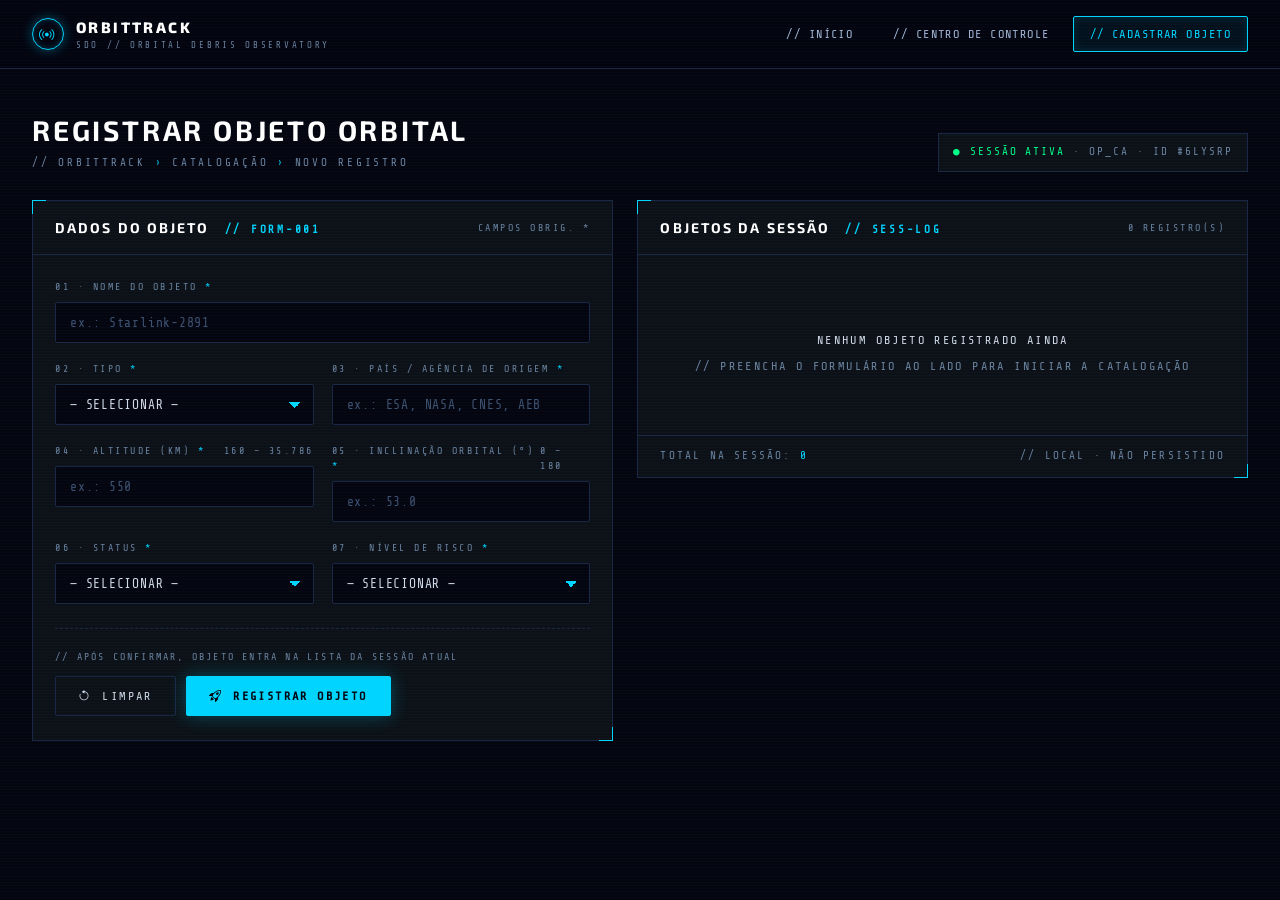
==== cadastro.html @ 4284d5c9 "first commit" ====
<!DOCTYPE html>
<html lang="pt-BR">
<head>
<meta charset="UTF-8" />
<meta name="viewport" content="width=device-width, initial-scale=1.0" />
<title>OrbitTrack — Cadastrar Objeto Orbital</title>
<link rel="preconnect" href="https://fonts.googleapis.com" />
<link rel="preconnect" href="https://fonts.gstatic.com" crossorigin />
<link href="https://fonts.googleapis.com/css2?family=Exo+2:wght@300;400;600;700;800&family=Share+Tech+Mono&display=swap" rel="stylesheet" />
<link rel="stylesheet" href="https://cdn.jsdelivr.net/npm/bootstrap-icons@1.11.3/font/bootstrap-icons.min.css" />
<link rel="stylesheet" href="css/shared.css" />
<link rel="stylesheet" href="css/cadastro.css" />
</head>
<body>

<!-- ===================== NAV ===================== -->
<nav class="nav" data-screen-label="cadastro-nav">
  <div class="logo">
    <div class="mark"><i class="bi bi-broadcast"></i></div>
    <div>OrbitTrack<small>SDO // ORBITAL DEBRIS OBSERVATORY</small></div>
  </div>
  <div class="nav-links">
    <a href="index.html">// Início</a>
    <a href="dashboard.html">// Centro de Controle</a>
    <a href="cadastro.html" class="active">// Cadastrar Objeto</a>
  </div>
</nav>

<div class="page">
  <div class="page-head">
    <div>
      <h1>Registrar Objeto Orbital</h1>
      <div class="crumbs">// OrbitTrack <span>›</span> Catalogação <span>›</span> Novo registro</div>
    </div>
    <div class="session-card">
      <b>● SESSÃO ATIVA</b> · OP_CA · ID <span id="sessionId">--</span>
    </div>
  </div>

  <div class="grid">

    <!-- ===================== FORM ===================== -->
    <section class="panel" data-screen-label="cadastro-form">
      <div class="panel-head">
        <h2>Dados do objeto <span>// FORM-001</span></h2>
        <div class="meta">CAMPOS OBRIG. *</div>
      </div>
      <div class="panel-body">
        <form id="form" action="javascript:void(0);" novalidate>

          <div class="field full">
            <label for="f-nome">
              <span>01 · Nome do objeto <span class="req">*</span></span>
            </label>
            <input class="ctrl" id="f-nome" type="text" placeholder="ex.: Starlink-2891" />
            <div class="err-msg" data-for="f-nome">// Campo obrigatório</div>
          </div>

          <div class="field">
            <label for="f-tipo">
              <span>02 · Tipo <span class="req">*</span></span>
            </label>
            <select class="ctrl" id="f-tipo">
              <option value="">— Selecionar —</option>
              <option>Satélite</option>
              <option>Detrito</option>
              <option>Foguete</option>
            </select>
            <div class="err-msg" data-for="f-tipo">// Selecione um tipo</div>
          </div>

          <div class="field">
            <label for="f-pais">
              <span>03 · País / Agência de origem <span class="req">*</span></span>
            </label>
            <input class="ctrl" id="f-pais" type="text" placeholder="ex.: ESA, NASA, CNES, AEB" />
            <div class="err-msg" data-for="f-pais">// Campo obrigatório</div>
          </div>

          <div class="field">
            <label for="f-altitude">
              <span>04 · Altitude (km) <span class="req">*</span></span>
              <span class="hint">160 – 35.786</span>
            </label>
            <input class="ctrl" id="f-altitude" type="number" step="1" placeholder="ex.: 550" />
            <div class="err-msg" data-for="f-altitude">// Altitude deve estar entre 160 e 35.786 km</div>
          </div>

          <div class="field">
            <label for="f-inclinacao">
              <span>05 · Inclinação orbital (°) <span class="req">*</span></span>
              <span class="hint">0 – 180</span>
            </label>
            <input class="ctrl" id="f-inclinacao" type="number" step="0.1" placeholder="ex.: 53.0" />
            <div class="err-msg" data-for="f-inclinacao">// Inclinação deve estar entre 0° e 180°</div>
          </div>

          <div class="field">
            <label for="f-status">
              <span>06 · Status <span class="req">*</span></span>
            </label>
            <select class="ctrl" id="f-status">
              <option value="">— Selecionar —</option>
              <option>Ativo</option>
              <option>Inativo</option>
              <option>Desconhecido</option>
            </select>
            <div class="err-msg" data-for="f-status">// Selecione um status</div>
          </div>

          <div class="field">
            <label for="f-risco">
              <span>07 · Nível de risco <span class="req">*</span></span>
            </label>
            <select class="ctrl" id="f-risco">
              <option value="">— Selecionar —</option>
              <option>Baixo</option>
              <option>Médio</option>
              <option>Alto</option>
              <option>Crítico</option>
            </select>
            <div class="err-msg" data-for="f-risco">// Selecione o nível de risco</div>
          </div>

          <div class="actions">
            <div class="info">// Após confirmar, objeto entra na lista da sessão atual</div>
            <div style="display:flex; gap:10px;">
              <button type="reset" class="btn ghost" id="btnReset">
                <i class="bi bi-arrow-counterclockwise"></i> Limpar
              </button>
              <button type="submit" class="btn primary">
                <i class="bi bi-rocket-takeoff"></i> Registrar Objeto
              </button>
            </div>
          </div>
        </form>
      </div>
    </section>

    <!-- ===================== LISTA ===================== -->
    <section class="panel" data-screen-label="cadastro-list">
      <div class="panel-head">
        <h2>Objetos da sessão <span>// SESS-LOG</span></h2>
        <div class="meta"><span id="count">0</span> REGISTRO(S)</div>
      </div>
      <div class="list-body" id="list">
        <div class="empty" id="emptyState">
          <i class="bi bi-satellite"></i>
          <span>Nenhum objeto registrado ainda</span>
          <div style="margin-top:8px;">// Preencha o formulário ao lado para iniciar a catalogação</div>
        </div>
      </div>
      <div class="list-foot">
        <div>Total na sessão: <b id="countFoot">0</b></div>
        <div>// LOCAL · NÃO PERSISTIDO</div>
      </div>
    </section>

  </div>
</div>

<!-- TOAST -->
<div class="toast" id="toast">
  <b>● OBJETO REGISTRADO</b> · <span id="toastText"></span>
</div>

<script src="js/cadastro.js"></script>
</body>
</html>
---- css/shared.css ----
*, *::before, *::after { box-sizing: border-box; }
html, body { margin: 0; padding: 0; }
body {
  font-family: 'Exo 2', system-ui, sans-serif;
  background: #050510;
  color: #cfd8e6;
  min-height: 100vh;
  overflow-x: hidden;
  line-height: 1.5;
}
---- css/cadastro.css ----
/* Scan line muito sutil */
body::before {
  content: "";
  position: fixed; inset: 0;
  pointer-events: none; z-index: 100;
  background: repeating-linear-gradient(
    to bottom,
    rgba(0,212,255,0.022) 0,
    rgba(0,212,255,0.022) 1px,
    transparent 1px,
    transparent 3px
  );
  mix-blend-mode: screen;
}

/* ===== NAVBAR ===== */
.nav {
  position: sticky; top: 0; z-index: 50;
  display: flex; align-items: center; justify-content: space-between;
  padding: 16px 32px;
  border-bottom: 1px solid #1a2744;
  background: rgba(5,5,16,0.92);
  backdrop-filter: blur(8px);
}
.logo {
  display: flex; align-items: center; gap: 12px;
  font-family: 'Exo 2', sans-serif;
  font-weight: 800; letter-spacing: 0.16em;
  text-transform: uppercase;
  font-size: 15px; color: #fff;
}
.logo .mark {
  width: 32px; height: 32px;
  border: 1px solid #00d4ff;
  border-radius: 50%;
  display: grid; place-items: center;
  color: #00d4ff;
  box-shadow: 0 0 12px rgba(0,212,255,0.35), inset 0 0 6px rgba(0,212,255,0.25);
}
.logo small {
  display: block;
  font-family: 'Share Tech Mono', monospace;
  font-size: 9px; letter-spacing: 0.3em;
  color: #6a829f; font-weight: 400;
}
.nav-links {
  display: flex; gap: 6px;
  font-family: 'Share Tech Mono', monospace;
  font-size: 12px;
  letter-spacing: 0.12em;
  text-transform: uppercase;
}
.nav-links a {
  color: #9fb4d4; text-decoration: none;
  padding: 8px 16px; border: 1px solid transparent;
  border-radius: 2px; transition: 140ms;
}
.nav-links a:hover { color: #00d4ff; border-color: #1a2744; background: rgba(0,212,255,0.04); }
.nav-links a.active {
  color: #00d4ff; border-color: #00d4ff;
  background: rgba(0,212,255,0.06);
  box-shadow: inset 0 0 8px rgba(0,212,255,0.15);
}

/* ===== PAGE ===== */
.page {
  max-width: 1280px;
  margin: 0 auto;
  padding: 40px 32px 80px;
}
.page-head {
  display: flex; justify-content: space-between; align-items: flex-end;
  flex-wrap: wrap; gap: 18px;
  margin-bottom: 28px;
}
.page-head h1 {
  font-family: 'Exo 2', sans-serif;
  font-size: 28px; font-weight: 700; color: #fff;
  margin: 0; text-transform: uppercase; letter-spacing: 0.1em;
}
.page-head .crumbs {
  font-family: 'Share Tech Mono', monospace;
  font-size: 11px; color: #6a829f;
  letter-spacing: 0.25em; text-transform: uppercase;
  margin-top: 4px;
}
.page-head .crumbs span { color: #00d4ff; }
.session-card {
  font-family: 'Share Tech Mono', monospace;
  font-size: 11px;
  color: #6a829f;
  letter-spacing: 0.18em;
  text-transform: uppercase;
  border: 1px solid #1a2744;
  background: #0d1117;
  padding: 10px 14px;
}
.session-card b { color: #00ff88; font-weight: 400; }

/* ===== LAYOUT ===== */
.grid {
  display: grid;
  grid-template-columns: minmax(0, 1fr) minmax(0, 1.05fr);
  gap: 24px;
  align-items: start;
}

/* ===== PANEL ===== */
.panel {
  border: 1px solid #1a2744;
  background: #0d1117;
  position: relative;
}
.panel::before, .panel::after {
  content: ""; position: absolute; width: 14px; height: 14px;
  border: 1px solid #00d4ff;
}
.panel::before { top: -1px; left: -1px; border-right: 0; border-bottom: 0; }
.panel::after  { bottom: -1px; right: -1px; border-left: 0; border-top: 0; }

.panel-head {
  padding: 16px 22px;
  border-bottom: 1px solid #1a2744;
  display: flex; justify-content: space-between; align-items: center;
  gap: 12px; flex-wrap: wrap;
}
.panel-head h2 {
  font-family: 'Exo 2', sans-serif;
  font-size: 14px; text-transform: uppercase;
  letter-spacing: 0.15em; margin: 0; color: #fff;
}
.panel-head h2 span {
  font-family: 'Share Tech Mono', monospace;
  font-size: 11px; color: #00d4ff;
  margin-left: 10px; letter-spacing: 0.25em;
}
.panel-head .meta {
  font-family: 'Share Tech Mono', monospace;
  font-size: 10px; color: #6a829f;
  letter-spacing: 0.25em; text-transform: uppercase;
}
.panel-body { padding: 24px 22px; }

/* ===== FORM ===== */
form {
  display: grid;
  grid-template-columns: 1fr 1fr;
  gap: 18px 18px;
}
.field { display: flex; flex-direction: column; gap: 8px; }
.field.full { grid-column: 1 / -1; }

label {
  font-family: 'Share Tech Mono', monospace;
  font-size: 10px;
  letter-spacing: 0.25em;
  text-transform: uppercase;
  color: #6a829f;
  display: flex; justify-content: space-between; align-items: center;
}
label .req { color: #00d4ff; }
label .hint { color: #6a829f; }

.ctrl {
  font-family: 'Share Tech Mono', monospace;
  font-size: 13px;
  background: #050510;
  color: #cfd8e6;
  border: 1px solid #1a2744;
  padding: 12px 14px;
  border-radius: 2px;
  letter-spacing: 0.06em;
  outline: none;
  transition: 140ms;
  width: 100%;
}
.ctrl::placeholder { color: #3d5170; }
.ctrl:focus {
  border-color: #00d4ff;
  box-shadow: 0 0 0 1px rgba(0,212,255,0.45), 0 0 14px rgba(0,212,255,0.15);
  background: #07071a;
}
select.ctrl {
  appearance: none;
  background-image: linear-gradient(45deg, transparent 50%, #00d4ff 50%),
                    linear-gradient(135deg, #00d4ff 50%, transparent 50%);
  background-position: calc(100% - 18px) center, calc(100% - 12px) center;
  background-size: 6px 6px, 6px 6px;
  background-repeat: no-repeat;
  padding-right: 36px;
  text-transform: uppercase;
}
textarea.ctrl { resize: vertical; min-height: 80px; font-family: 'Share Tech Mono', monospace; }

.field.error .ctrl {
  border-color: #ff4444;
  box-shadow: 0 0 0 1px rgba(255,68,68,0.4);
}
.err-msg {
  font-family: 'Share Tech Mono', monospace;
  font-size: 10px;
  letter-spacing: 0.2em;
  color: #ff4444;
  text-transform: uppercase;
  min-height: 12px;
  display: none;
}
.field.error .err-msg { display: block; }

/* ===== ACTIONS ===== */
.actions {
  grid-column: 1 / -1;
  display: flex; justify-content: space-between; align-items: center;
  gap: 12px; flex-wrap: wrap;
  border-top: 1px dashed #1a2744;
  padding-top: 20px; margin-top: 6px;
}
.actions .info {
  font-family: 'Share Tech Mono', monospace;
  font-size: 10px;
  color: #6a829f;
  letter-spacing: 0.22em;
  text-transform: uppercase;
}
.btn {
  font-family: 'Share Tech Mono', monospace;
  font-size: 12px;
  letter-spacing: 0.2em;
  text-transform: uppercase;
  padding: 12px 22px;
  border-radius: 2px;
  cursor: pointer;
  border: 1px solid;
  display: inline-flex; align-items: center; gap: 10px;
  transition: 140ms;
}
.btn.ghost  { background: transparent; color: #cfd8e6; border-color: #1a2744; }
.btn.ghost:hover { border-color: #ff4444; color: #ff4444; }
.btn.primary {
  background: #00d4ff; color: #050510; border-color: #00d4ff; font-weight: 700;
  box-shadow: 0 0 18px rgba(0,212,255,0.3);
}
.btn.primary:hover { background: #5be4ff; box-shadow: 0 0 28px rgba(0,212,255,0.5); }

/* ===== TOAST ===== */
.toast {
  position: fixed; right: 24px; bottom: 24px;
  background: #0d1117;
  border: 1px solid #00ff88;
  border-left: 4px solid #00ff88;
  padding: 14px 18px;
  font-family: 'Share Tech Mono', monospace;
  font-size: 12px;
  color: #cfd8e6;
  letter-spacing: 0.1em;
  text-transform: uppercase;
  box-shadow: 0 0 24px rgba(0,255,136,0.25);
  z-index: 200;
  transform: translateY(20px);
  opacity: 0;
  pointer-events: none;
  transition: 220ms;
  max-width: 340px;
}
.toast.show { transform: translateY(0); opacity: 1; }
.toast b { color: #00ff88; font-weight: 400; }

/* ===== REGISTROS / LISTA ===== */
.list-body { padding: 0; }

.record {
  display: grid;
  grid-template-columns: auto 1fr auto;
  align-items: center;
  gap: 16px;
  padding: 14px 22px;
  border-bottom: 1px solid rgba(26,39,68,0.6);
  transition: 120ms;
}
.record:last-child { border-bottom: 0; }
.record:hover { background: rgba(0,212,255,0.04); }
.record .badge {
  width: 44px; height: 44px;
  display: grid; place-items: center;
  border: 1px solid #1a2744;
  background: rgba(0,212,255,0.04);
  color: #00d4ff;
  font-size: 18px;
  border-radius: 2px;
}
.record.satelite .badge { color: #00d4ff; }
.record.detrito  .badge { color: #ff9c4a; border-color: rgba(255,156,74,0.4); background: rgba(255,156,74,0.05); }
.record.foguete  .badge { color: #ffd34a; border-color: rgba(255,211,74,0.4); background: rgba(255,211,74,0.05); }

.record .info { min-width: 0; }
.record .info .id {
  font-family: 'Share Tech Mono', monospace;
  font-size: 11px; color: #00d4ff;
  letter-spacing: 0.25em; text-transform: uppercase;
}
.record .info .name {
  font-family: 'Exo 2', sans-serif;
  color: #fff; font-size: 15px;
  font-weight: 600;
  letter-spacing: 0.04em;
  margin-top: 2px;
  white-space: nowrap; text-overflow: ellipsis; overflow: hidden;
}
.record .info .meta {
  font-family: 'Share Tech Mono', monospace;
  font-size: 11px; color: #6a829f;
  letter-spacing: 0.15em; margin-top: 4px;
  text-transform: uppercase;
  display: flex; gap: 14px; flex-wrap: wrap;
}
.record .info .meta b { color: #cfd8e6; font-weight: 400; }
.record .tags { display: flex; flex-direction: column; gap: 6px; align-items: flex-end; }

.tag {
  display: inline-flex; align-items: center; gap: 6px;
  font-family: 'Share Tech Mono', monospace;
  font-size: 10px;
  letter-spacing: 0.2em;
  text-transform: uppercase;
  padding: 4px 8px;
  border-radius: 2px;
  border: 1px solid;
}
.tag::before {
  content: ""; width: 6px; height: 6px; border-radius: 50%;
  background: currentColor; box-shadow: 0 0 6px currentColor;
}
.tag.ativo       { color: #00ff88; border-color: rgba(0,255,136,0.4); background: rgba(0,255,136,0.06); }
.tag.inativo     { color: #6a829f; border-color: rgba(106,130,159,0.4); background: rgba(106,130,159,0.06); }
.tag.desconhecido { color: #9fb4d4; border-color: rgba(159,180,212,0.4); background: rgba(159,180,212,0.05); }

.risk {
  font-family: 'Share Tech Mono', monospace;
  font-size: 10px; letter-spacing: 0.2em;
  text-transform: uppercase;
  display: inline-flex; align-items: center; gap: 6px;
}
.risk .dot {
  width: 7px; height: 7px; border-radius: 50%;
  background: currentColor; box-shadow: 0 0 8px currentColor;
}
.risk.baixo   { color: #00ff88; }
.risk.medio   { color: #ffd34a; }
.risk.alto    { color: #ff9c4a; }
.risk.critico { color: #ff4444; }

.empty {
  padding: 60px 24px;
  text-align: center;
  font-family: 'Share Tech Mono', monospace;
  font-size: 12px;
  color: #6a829f;
  letter-spacing: 0.2em;
  text-transform: uppercase;
}
.empty i {
  display: block;
  font-size: 36px; color: #1a2744;
  margin-bottom: 16px;
}
.empty span { color: #cfd8e6; }

.list-foot {
  padding: 12px 22px;
  border-top: 1px solid #1a2744;
  display: flex; justify-content: space-between; gap: 10px; flex-wrap: wrap;
  font-family: 'Share Tech Mono', monospace;
  font-size: 11px; color: #6a829f;
  letter-spacing: 0.2em; text-transform: uppercase;
}
.list-foot b { color: #00d4ff; font-weight: 400; }

/* Responsivo */
@media (max-width: 1000px) {
  .grid { grid-template-columns: 1fr; }
}
@media (max-width: 640px) {
  .nav { padding: 12px 16px; }
  .nav-links a { padding: 6px 10px; }
  .page { padding: 24px 16px 60px; }
  form { grid-template-columns: 1fr; }
  .record { grid-template-columns: auto 1fr; }
  .record .tags { grid-column: 1 / -1; flex-direction: row; }
  .page-head h1 { font-size: 22px; }
}
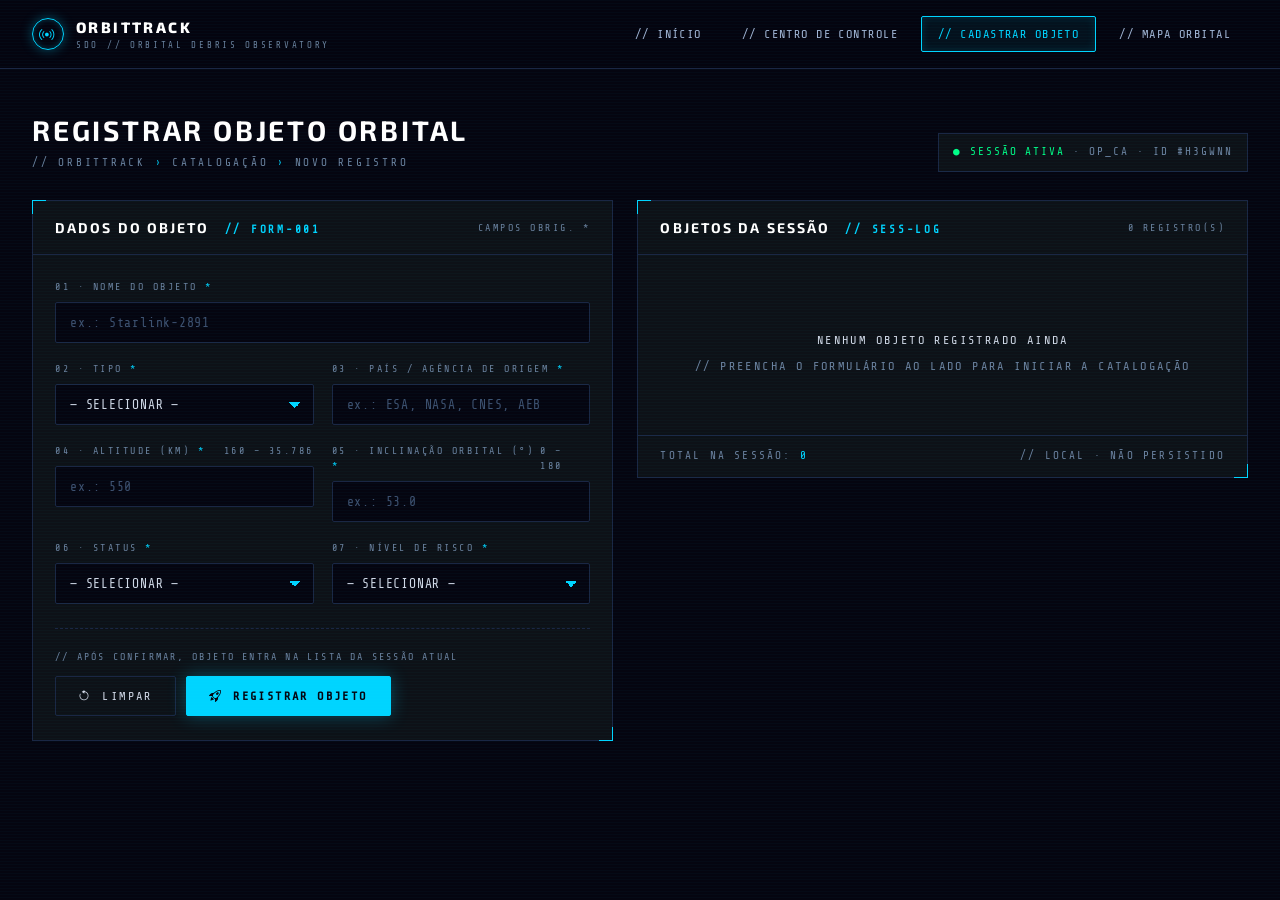
==== commit 5a2b86aa: "feat: add 3D orbital map page and update docs Add orbita.html with Three.js interactive globe (selec" ====
--- a/cadastro.html
+++ b/cadastro.html
@@ -8,8 +8,409 @@
 <link rel="preconnect" href="https://fonts.gstatic.com" crossorigin />
 <link href="https://fonts.googleapis.com/css2?family=Exo+2:wght@300;400;600;700;800&family=Share+Tech+Mono&display=swap" rel="stylesheet" />
 <link rel="stylesheet" href="https://cdn.jsdelivr.net/npm/bootstrap-icons@1.11.3/font/bootstrap-icons.min.css" />
-<link rel="stylesheet" href="css/shared.css" />
-<link rel="stylesheet" href="css/cadastro.css" />
+<style>
+  *, *::before, *::after { box-sizing: border-box; }
+  html, body { margin: 0; padding: 0; }
+  body {
+    font-family: 'Exo 2', system-ui, sans-serif;
+    background: #050510;
+    color: #cfd8e6;
+    min-height: 100vh;
+    line-height: 1.5;
+    overflow-x: hidden;
+  }
+
+  /* Scan line muito sutil */
+  body::before {
+    content: "";
+    position: fixed; inset: 0;
+    pointer-events: none; z-index: 100;
+    background: repeating-linear-gradient(
+      to bottom,
+      rgba(0,212,255,0.022) 0,
+      rgba(0,212,255,0.022) 1px,
+      transparent 1px,
+      transparent 3px
+    );
+    mix-blend-mode: screen;
+  }
+
+  /* ===== NAVBAR ===== */
+  .nav {
+    position: sticky; top: 0; z-index: 50;
+    display: flex; align-items: center; justify-content: space-between;
+    padding: 16px 32px;
+    border-bottom: 1px solid #1a2744;
+    background: rgba(5,5,16,0.92);
+    backdrop-filter: blur(8px);
+  }
+  .logo {
+    display: flex; align-items: center; gap: 12px;
+    font-family: 'Exo 2', sans-serif;
+    font-weight: 800; letter-spacing: 0.16em;
+    text-transform: uppercase;
+    font-size: 15px; color: #fff;
+  }
+  .logo .mark {
+    width: 32px; height: 32px;
+    border: 1px solid #00d4ff;
+    border-radius: 50%;
+    display: grid; place-items: center;
+    color: #00d4ff;
+    box-shadow: 0 0 12px rgba(0,212,255,0.35), inset 0 0 6px rgba(0,212,255,0.25);
+  }
+  .logo small {
+    display: block;
+    font-family: 'Share Tech Mono', monospace;
+    font-size: 9px; letter-spacing: 0.3em;
+    color: #6a829f; font-weight: 400;
+  }
+  .nav-links {
+    display: flex; gap: 6px;
+    font-family: 'Share Tech Mono', monospace;
+    font-size: 12px;
+    letter-spacing: 0.12em;
+    text-transform: uppercase;
+  }
+  .nav-links a {
+    color: #9fb4d4; text-decoration: none;
+    padding: 8px 16px; border: 1px solid transparent;
+    border-radius: 2px; transition: 140ms;
+  }
+  .nav-links a:hover { color: #00d4ff; border-color: #1a2744; background: rgba(0,212,255,0.04); }
+  .nav-links a.active {
+    color: #00d4ff; border-color: #00d4ff;
+    background: rgba(0,212,255,0.06);
+    box-shadow: inset 0 0 8px rgba(0,212,255,0.15);
+  }
+
+  /* ===== PAGE ===== */
+  .page {
+    max-width: 1280px;
+    margin: 0 auto;
+    padding: 40px 32px 80px;
+  }
+  .page-head {
+    display: flex; justify-content: space-between; align-items: flex-end;
+    flex-wrap: wrap; gap: 18px;
+    margin-bottom: 28px;
+  }
+  .page-head h1 {
+    font-family: 'Exo 2', sans-serif;
+    font-size: 28px; font-weight: 700; color: #fff;
+    margin: 0; text-transform: uppercase; letter-spacing: 0.1em;
+  }
+  .page-head .crumbs {
+    font-family: 'Share Tech Mono', monospace;
+    font-size: 11px; color: #6a829f;
+    letter-spacing: 0.25em; text-transform: uppercase;
+    margin-top: 4px;
+  }
+  .page-head .crumbs span { color: #00d4ff; }
+  .session-card {
+    font-family: 'Share Tech Mono', monospace;
+    font-size: 11px;
+    color: #6a829f;
+    letter-spacing: 0.18em;
+    text-transform: uppercase;
+    border: 1px solid #1a2744;
+    background: #0d1117;
+    padding: 10px 14px;
+  }
+  .session-card b { color: #00ff88; font-weight: 400; }
+
+  /* ===== LAYOUT ===== */
+  .grid {
+    display: grid;
+    grid-template-columns: minmax(0, 1fr) minmax(0, 1.05fr);
+    gap: 24px;
+    align-items: start;
+  }
+
+  /* ===== PANEL ===== */
+  .panel {
+    border: 1px solid #1a2744;
+    background: #0d1117;
+    position: relative;
+  }
+  .panel::before, .panel::after {
+    content: ""; position: absolute; width: 14px; height: 14px;
+    border: 1px solid #00d4ff;
+  }
+  .panel::before { top: -1px; left: -1px; border-right: 0; border-bottom: 0; }
+  .panel::after  { bottom: -1px; right: -1px; border-left: 0; border-top: 0; }
+
+  .panel-head {
+    padding: 16px 22px;
+    border-bottom: 1px solid #1a2744;
+    display: flex; justify-content: space-between; align-items: center;
+    gap: 12px; flex-wrap: wrap;
+  }
+  .panel-head h2 {
+    font-family: 'Exo 2', sans-serif;
+    font-size: 14px; text-transform: uppercase;
+    letter-spacing: 0.15em; margin: 0; color: #fff;
+  }
+  .panel-head h2 span {
+    font-family: 'Share Tech Mono', monospace;
+    font-size: 11px; color: #00d4ff;
+    margin-left: 10px; letter-spacing: 0.25em;
+  }
+  .panel-head .meta {
+    font-family: 'Share Tech Mono', monospace;
+    font-size: 10px; color: #6a829f;
+    letter-spacing: 0.25em; text-transform: uppercase;
+  }
+  .panel-body { padding: 24px 22px; }
+
+  /* ===== FORM ===== */
+  form {
+    display: grid;
+    grid-template-columns: 1fr 1fr;
+    gap: 18px 18px;
+  }
+  .field { display: flex; flex-direction: column; gap: 8px; }
+  .field.full { grid-column: 1 / -1; }
+
+  label {
+    font-family: 'Share Tech Mono', monospace;
+    font-size: 10px;
+    letter-spacing: 0.25em;
+    text-transform: uppercase;
+    color: #6a829f;
+    display: flex; justify-content: space-between; align-items: center;
+  }
+  label .req { color: #00d4ff; }
+  label .hint { color: #6a829f; }
+
+  .ctrl {
+    font-family: 'Share Tech Mono', monospace;
+    font-size: 13px;
+    background: #050510;
+    color: #cfd8e6;
+    border: 1px solid #1a2744;
+    padding: 12px 14px;
+    border-radius: 2px;
+    letter-spacing: 0.06em;
+    outline: none;
+    transition: 140ms;
+    width: 100%;
+  }
+  .ctrl::placeholder { color: #3d5170; }
+  .ctrl:focus {
+    border-color: #00d4ff;
+    box-shadow: 0 0 0 1px rgba(0,212,255,0.45), 0 0 14px rgba(0,212,255,0.15);
+    background: #07071a;
+  }
+  select.ctrl {
+    appearance: none;
+    background-image: linear-gradient(45deg, transparent 50%, #00d4ff 50%),
+                      linear-gradient(135deg, #00d4ff 50%, transparent 50%);
+    background-position: calc(100% - 18px) center, calc(100% - 12px) center;
+    background-size: 6px 6px, 6px 6px;
+    background-repeat: no-repeat;
+    padding-right: 36px;
+    text-transform: uppercase;
+  }
+  textarea.ctrl { resize: vertical; min-height: 80px; font-family: 'Share Tech Mono', monospace; }
+
+  .field.error .ctrl {
+    border-color: #ff4444;
+    box-shadow: 0 0 0 1px rgba(255,68,68,0.4);
+  }
+  .err-msg {
+    font-family: 'Share Tech Mono', monospace;
+    font-size: 10px;
+    letter-spacing: 0.2em;
+    color: #ff4444;
+    text-transform: uppercase;
+    min-height: 12px;
+    display: none;
+  }
+  .field.error .err-msg { display: block; }
+
+  /* ===== ACTIONS ===== */
+  .actions {
+    grid-column: 1 / -1;
+    display: flex; justify-content: space-between; align-items: center;
+    gap: 12px; flex-wrap: wrap;
+    border-top: 1px dashed #1a2744;
+    padding-top: 20px; margin-top: 6px;
+  }
+  .actions .info {
+    font-family: 'Share Tech Mono', monospace;
+    font-size: 10px;
+    color: #6a829f;
+    letter-spacing: 0.22em;
+    text-transform: uppercase;
+  }
+  .btn {
+    font-family: 'Share Tech Mono', monospace;
+    font-size: 12px;
+    letter-spacing: 0.2em;
+    text-transform: uppercase;
+    padding: 12px 22px;
+    border-radius: 2px;
+    cursor: pointer;
+    border: 1px solid;
+    display: inline-flex; align-items: center; gap: 10px;
+    transition: 140ms;
+  }
+  .btn.ghost  { background: transparent; color: #cfd8e6; border-color: #1a2744; }
+  .btn.ghost:hover { border-color: #ff4444; color: #ff4444; }
+  .btn.primary {
+    background: #00d4ff; color: #050510; border-color: #00d4ff; font-weight: 700;
+    box-shadow: 0 0 18px rgba(0,212,255,0.3);
+  }
+  .btn.primary:hover { background: #5be4ff; box-shadow: 0 0 28px rgba(0,212,255,0.5); }
+
+  /* ===== TOAST ===== */
+  .toast {
+    position: fixed; right: 24px; bottom: 24px;
+    background: #0d1117;
+    border: 1px solid #00ff88;
+    border-left: 4px solid #00ff88;
+    padding: 14px 18px;
+    font-family: 'Share Tech Mono', monospace;
+    font-size: 12px;
+    color: #cfd8e6;
+    letter-spacing: 0.1em;
+    text-transform: uppercase;
+    box-shadow: 0 0 24px rgba(0,255,136,0.25);
+    z-index: 200;
+    transform: translateY(20px);
+    opacity: 0;
+    pointer-events: none;
+    transition: 220ms;
+    max-width: 340px;
+  }
+  .toast.show { transform: translateY(0); opacity: 1; }
+  .toast b { color: #00ff88; font-weight: 400; }
+
+  /* ===== REGISTROS / LISTA ===== */
+  .list-body { padding: 0; }
+
+  .record {
+    display: grid;
+    grid-template-columns: auto 1fr auto;
+    align-items: center;
+    gap: 16px;
+    padding: 14px 22px;
+    border-bottom: 1px solid rgba(26,39,68,0.6);
+    transition: 120ms;
+  }
+  .record:last-child { border-bottom: 0; }
+  .record:hover { background: rgba(0,212,255,0.04); }
+  .record .badge {
+    width: 44px; height: 44px;
+    display: grid; place-items: center;
+    border: 1px solid #1a2744;
+    background: rgba(0,212,255,0.04);
+    color: #00d4ff;
+    font-size: 18px;
+    border-radius: 2px;
+  }
+  .record.satelite .badge { color: #00d4ff; }
+  .record.detrito  .badge { color: #ff9c4a; border-color: rgba(255,156,74,0.4); background: rgba(255,156,74,0.05); }
+  .record.foguete  .badge { color: #ffd34a; border-color: rgba(255,211,74,0.4); background: rgba(255,211,74,0.05); }
+
+  .record .info { min-width: 0; }
+  .record .info .id {
+    font-family: 'Share Tech Mono', monospace;
+    font-size: 11px; color: #00d4ff;
+    letter-spacing: 0.25em; text-transform: uppercase;
+  }
+  .record .info .name {
+    font-family: 'Exo 2', sans-serif;
+    color: #fff; font-size: 15px;
+    font-weight: 600;
+    letter-spacing: 0.04em;
+    margin-top: 2px;
+    white-space: nowrap; text-overflow: ellipsis; overflow: hidden;
+  }
+  .record .info .meta {
+    font-family: 'Share Tech Mono', monospace;
+    font-size: 11px; color: #6a829f;
+    letter-spacing: 0.15em; margin-top: 4px;
+    text-transform: uppercase;
+    display: flex; gap: 14px; flex-wrap: wrap;
+  }
+  .record .info .meta b { color: #cfd8e6; font-weight: 400; }
+  .record .tags { display: flex; flex-direction: column; gap: 6px; align-items: flex-end; }
+
+  .tag {
+    display: inline-flex; align-items: center; gap: 6px;
+    font-family: 'Share Tech Mono', monospace;
+    font-size: 10px;
+    letter-spacing: 0.2em;
+    text-transform: uppercase;
+    padding: 4px 8px;
+    border-radius: 2px;
+    border: 1px solid;
+  }
+  .tag::before {
+    content: ""; width: 6px; height: 6px; border-radius: 50%;
+    background: currentColor; box-shadow: 0 0 6px currentColor;
+  }
+  .tag.ativo       { color: #00ff88; border-color: rgba(0,255,136,0.4); background: rgba(0,255,136,0.06); }
+  .tag.inativo     { color: #6a829f; border-color: rgba(106,130,159,0.4); background: rgba(106,130,159,0.06); }
+  .tag.desconhecido { color: #9fb4d4; border-color: rgba(159,180,212,0.4); background: rgba(159,180,212,0.05); }
+
+  .risk {
+    font-family: 'Share Tech Mono', monospace;
+    font-size: 10px; letter-spacing: 0.2em;
+    text-transform: uppercase;
+    display: inline-flex; align-items: center; gap: 6px;
+  }
+  .risk .dot {
+    width: 7px; height: 7px; border-radius: 50%;
+    background: currentColor; box-shadow: 0 0 8px currentColor;
+  }
+  .risk.baixo   { color: #00ff88; }
+  .risk.medio   { color: #ffd34a; }
+  .risk.alto    { color: #ff9c4a; }
+  .risk.critico { color: #ff4444; }
+
+  .empty {
+    padding: 60px 24px;
+    text-align: center;
+    font-family: 'Share Tech Mono', monospace;
+    font-size: 12px;
+    color: #6a829f;
+    letter-spacing: 0.2em;
+    text-transform: uppercase;
+  }
+  .empty i {
+    display: block;
+    font-size: 36px; color: #1a2744;
+    margin-bottom: 16px;
+  }
+  .empty span { color: #cfd8e6; }
+
+  .list-foot {
+    padding: 12px 22px;
+    border-top: 1px solid #1a2744;
+    display: flex; justify-content: space-between; gap: 10px; flex-wrap: wrap;
+    font-family: 'Share Tech Mono', monospace;
+    font-size: 11px; color: #6a829f;
+    letter-spacing: 0.2em; text-transform: uppercase;
+  }
+  .list-foot b { color: #00d4ff; font-weight: 400; }
+
+  /* Responsivo */
+  @media (max-width: 1000px) {
+    .grid { grid-template-columns: 1fr; }
+  }
+  @media (max-width: 640px) {
+    .nav { padding: 12px 16px; }
+    .nav-links a { padding: 6px 10px; }
+    .page { padding: 24px 16px 60px; }
+    form { grid-template-columns: 1fr; }
+    .record { grid-template-columns: auto 1fr; }
+    .record .tags { grid-column: 1 / -1; flex-direction: row; }
+    .page-head h1 { font-size: 22px; }
+  }
+</style>
 </head>
 <body>
 
@@ -23,6 +424,7 @@
     <a href="index.html">// Início</a>
     <a href="dashboard.html">// Centro de Controle</a>
     <a href="cadastro.html" class="active">// Cadastrar Objeto</a>
+    <a href="orbita.html">// Mapa Orbital</a>
   </div>
 </nav>
 
@@ -164,6 +566,193 @@
   <b>● OBJETO REGISTRADO</b> · <span id="toastText"></span>
 </div>
 
-<script src="js/cadastro.js"></script>
+<script>
+/* =========================================================
+   CADASTRO DE OBJETOS ORBITAIS
+   - Mantém um array `registros` em memória (sessão atual).
+   - Valida campos obrigatórios e a faixa de altitude
+     (160 km LEO → 35.786 km GEO).
+   - Após validar, gera um ID sequencial baseado no tipo
+     (SAT- / DEB- / ROC-) e adiciona ao array.
+   - Re-renderiza a lista a cada inclusão.
+   - Botão Limpar reseta o formulário e remove estados de erro.
+   ========================================================= */
+
+const registros = []; // array da sessão atual
+
+// Contadores por tipo (para IDs sequenciais)
+const seq = { 'Satélite': 0, 'Detrito': 0, 'Foguete': 0 };
+
+const PREFIX = { 'Satélite': 'SAT', 'Detrito': 'DEB', 'Foguete': 'ROC' };
+const ICON   = { 'Satélite': 'bi-broadcast-pin', 'Detrito': 'bi-asterisk', 'Foguete': 'bi-rocket-takeoff' };
+const KLASS  = { 'Satélite': 'satelite',         'Detrito': 'detrito',     'Foguete': 'foguete' };
+
+const form = document.getElementById('form');
+const list = document.getElementById('list');
+const emptyState = document.getElementById('emptyState');
+const count = document.getElementById('count');
+const countFoot = document.getElementById('countFoot');
+const toast = document.getElementById('toast');
+const toastText = document.getElementById('toastText');
+
+// ID da sessão (apenas estético)
+document.getElementById('sessionId').textContent =
+  '#' + Math.random().toString(36).substring(2, 8).toUpperCase();
+
+const fields = ['f-nome','f-tipo','f-pais','f-altitude','f-inclinacao','f-status','f-risco'];
+
+function setError(id, on) {
+  const el = document.getElementById(id);
+  el.parentElement.classList.toggle('error', !!on);
+}
+function clearAllErrors() {
+  fields.forEach(id => setError(id, false));
+}
+
+/* =========================================================
+   VALIDAÇÃO
+   Retorna objeto com erros ({campo: true}) ou null se ok.
+   Regras:
+     - Todos os campos obrigatórios.
+     - Altitude: número entre 160 e 35.786 (LEO–GEO).
+     - Inclinação: número entre 0 e 180.
+   ========================================================= */
+function validate(data) {
+  const errors = {};
+
+  if (!data.nome)        errors['f-nome'] = true;
+  if (!data.tipo)        errors['f-tipo'] = true;
+  if (!data.pais)        errors['f-pais'] = true;
+  if (!data.status)      errors['f-status'] = true;
+  if (!data.risco)       errors['f-risco'] = true;
+
+  const alt = Number(data.altitude);
+  if (!Number.isFinite(alt) || alt < 160 || alt > 35786) errors['f-altitude'] = true;
+
+  const inc = Number(data.inclinacao);
+  if (!Number.isFinite(inc) || inc < 0 || inc > 180)    errors['f-inclinacao'] = true;
+
+  return Object.keys(errors).length ? errors : null;
+}
+
+/* =========================================================
+   RENDERIZAÇÃO DA LISTA
+   ========================================================= */
+const nf = new Intl.NumberFormat('pt-BR');
+
+function statusClass(s) {
+  return ({ 'Ativo':'ativo', 'Inativo':'inativo', 'Desconhecido':'desconhecido' })[s] || 'inativo';
+}
+function riskClass(r) {
+  return ({ 'Baixo':'baixo', 'Médio':'medio', 'Alto':'alto', 'Crítico':'critico' })[r] || 'baixo';
+}
+
+function render() {
+  count.textContent = registros.length;
+  countFoot.textContent = registros.length;
+
+  if (!registros.length) {
+    list.innerHTML = '';
+    list.appendChild(emptyState);
+    return;
+  }
+
+  list.innerHTML = registros.slice().reverse().map(o => `
+    <div class="record ${KLASS[o.tipo] || ''}">
+      <div class="badge"><i class="bi ${ICON[o.tipo] || 'bi-question'}"></i></div>
+      <div class="info">
+        <div class="id">${o.id} · ${o.tipo}</div>
+        <div class="name">${escapeHtml(o.nome)}</div>
+        <div class="meta">
+          <span>ALT <b>${nf.format(o.altitude)} km</b></span>
+          <span>INC <b>${o.inclinacao}°</b></span>
+          <span>ORIG <b>${escapeHtml(o.pais)}</b></span>
+        </div>
+      </div>
+      <div class="tags">
+        <span class="tag ${statusClass(o.status)}">${o.status}</span>
+        <span class="risk ${riskClass(o.risco)}"><span class="dot"></span>${o.risco}</span>
+      </div>
+    </div>
+  `).join('');
+}
+
+function escapeHtml(str) {
+  return String(str).replace(/[&<>"']/g, c => ({
+    '&':'&amp;','<':'&lt;','>':'&gt;','"':'&quot;',"'":'&#39;'
+  }[c]));
+}
+
+/* =========================================================
+   TOAST
+   ========================================================= */
+let toastTimer;
+function showToast(text) {
+  toastText.textContent = text;
+  toast.classList.add('show');
+  clearTimeout(toastTimer);
+  toastTimer = setTimeout(() => toast.classList.remove('show'), 3000);
+}
+
+/* =========================================================
+   SUBMIT
+   ========================================================= */
+form.addEventListener('submit', e => {
+  e.preventDefault();
+
+  const data = {
+    nome:       document.getElementById('f-nome').value.trim(),
+    tipo:       document.getElementById('f-tipo').value,
+    pais:       document.getElementById('f-pais').value.trim(),
+    altitude:   document.getElementById('f-altitude').value,
+    inclinacao: document.getElementById('f-inclinacao').value,
+    status:     document.getElementById('f-status').value,
+    risco:      document.getElementById('f-risco').value
+  };
+
+  clearAllErrors();
+  const errors = validate(data);
+  if (errors) {
+    Object.keys(errors).forEach(id => setError(id, true));
+    // Foca primeiro campo com erro
+    const firstId = Object.keys(errors)[0];
+    document.getElementById(firstId).focus();
+    return;
+  }
+
+  // Gera ID sequencial por tipo: SAT-001, DEB-001, ROC-001...
+  seq[data.tipo] = (seq[data.tipo] || 0) + 1;
+  const prefix = PREFIX[data.tipo] || 'OBJ';
+  const id = `${prefix}-${String(seq[data.tipo]).padStart(3, '0')}`;
+
+  registros.push({
+    id,
+    nome:       data.nome,
+    tipo:       data.tipo,
+    pais:       data.pais,
+    altitude:   Number(data.altitude),
+    inclinacao: Number(data.inclinacao),
+    status:     data.status,
+    risco:      data.risco
+  });
+
+  render();
+  showToast(`${id} · ${data.nome}`);
+  form.reset();
+  clearAllErrors();
+  document.getElementById('f-nome').focus();
+});
+
+/* =========================================================
+   RESET (botão "Limpar")
+   ========================================================= */
+document.getElementById('btnReset').addEventListener('click', () => {
+  // O reset nativo limpa os campos; aqui só removemos erros.
+  setTimeout(clearAllErrors, 0);
+});
+
+// Render inicial
+render();
+</script>
 </body>
 </html>
